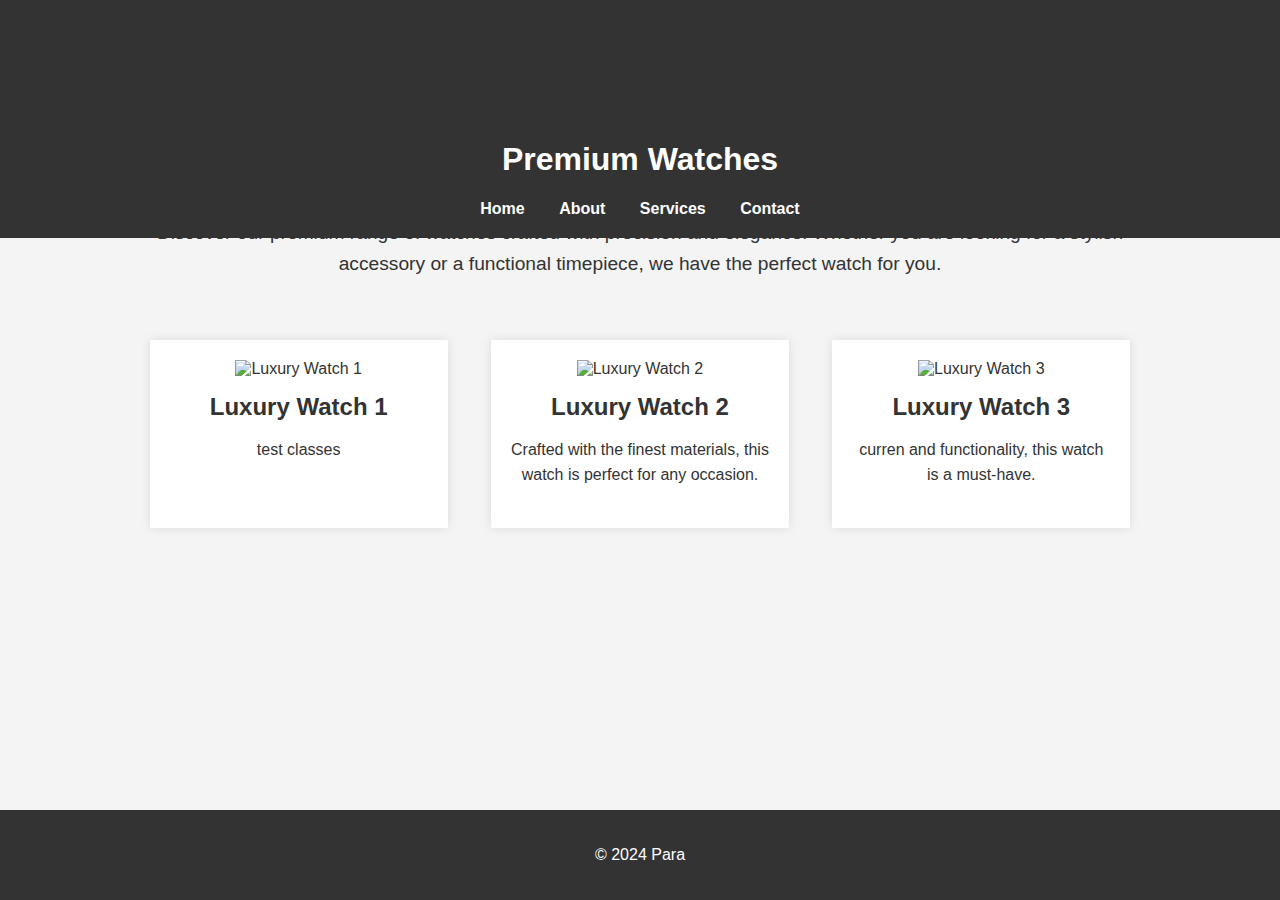
==== index.html @ 79f14083 "index" ====
<!DOCTYPE html>
<html lang="en">
<head>
    <meta charset="UTF-8">
    <meta name="viewport" content="width=device-width, initial-scale=1.0">
    <title>Home - Premium Watches</title>
    <style>
        body {
            font-family: Arial, sans-serif;
            margin: 0;
            padding: 0;
            box-sizing: border-box;
            background-color: #f4f4f4;
            color: #333;
        }
        header {
            background-color: #333;
            color: #fff;
            padding: 20px 0;
            text-align: center;
            position: fixed;
            width: 100%;
            top: 0;
            z-index: 1000;
        }
        nav ul {
            list-style: none;
            padding: 0;
            margin: 0;
        }
        nav ul li {
            display: inline;
            margin: 0 15px;
        }
        nav ul li a {
            color: #fff;
            text-decoration: none;
            font-weight: bold;
        }
        .container {
            width: 80%;
            margin: 100px auto 0 auto;
            overflow: hidden;
        }
        .main-content {
            padding: 20px 0;
            text-align: center;
        }
        .main-content h2 {
            font-size: 2.5em;
            margin-bottom: 20px;
        }
        .main-content p {
            font-size: 1.2em;
            line-height: 1.6;
            margin-bottom: 40px;
        }
        .watch-grid {
            display: flex;
            flex-wrap: wrap;
            justify-content: space-around;
        }
        .watch-item {
            background: #fff;
            box-shadow: 0 0 10px rgba(0, 0, 0, 0.1);
            margin: 20px;
            padding: 20px;
            text-align: center;
            width: calc(33% - 40px);
            box-sizing: border-box;
            transition: transform 0.2s;
        }
        .watch-item img {
            max-width: 100%;
            height: auto;
        }
        .watch-item h3 {
            margin: 15px 0;
            font-size: 1.5em;
        }
        .watch-item p {
            font-size: 1em;
            margin-bottom: 20px;
        }
        .watch-item:hover {
            transform: translateY(-10px);
        }
        footer {
            background-color: #333;
            color: #fff;
            text-align: center;
            padding: 20px 0;
            position: fixed;
            width: 100%;
            bottom: 0;
        }
    </style>
</head>
<body>
    <header>
        <div class="container">
            <h1>Premium Watches</h1>
            <nav>
                <ul>
                    <li><a href="index.html">Home</a></li>
                    <li><a href="about.html">About</a></li>
                    <li><a href="services.html">Services</a></li>
                    <li><a href="contact.html">Contact</a></li>
                </ul>
            </nav>
        </div>
    </header>

    <div class="container">
        <div class="main-content">
            <h2>Welcome to Our Exclusive Watch Collection</h2>
            <p>Discover our premium range of watches crafted with precision and elegance. Whether you are looking for a stylish accessory or a functional timepiece, we have the perfect watch for you.</p>
            <div class="watch-grid">
                <div class="watch-item">
                    <img src="watch1.jpg" alt="Luxury Watch 1">
                    <h3>Luxury Watch 1</h3>
                    <p>test classes</p>
                </div>
                <div class="watch-item">
                    <img src="watch2.jpg" alt="Luxury Watch 2">
                    <h3>Luxury Watch 2</h3>
                    <p>Crafted with the finest materials, this watch is perfect for any occasion.</p>
                </div>
                <div class="watch-item">
                    <img src="watch3.jpg" alt="Luxury Watch 3">
                    <h3>Luxury Watch 3</h3>
                    <p>curren and functionality, this watch is a must-have.</p>
                </div>
            </div>
        </div>
    </div>

    <footer>
        <p>&copy; 2024 Para</p>
    </footer>
</body>
</html>
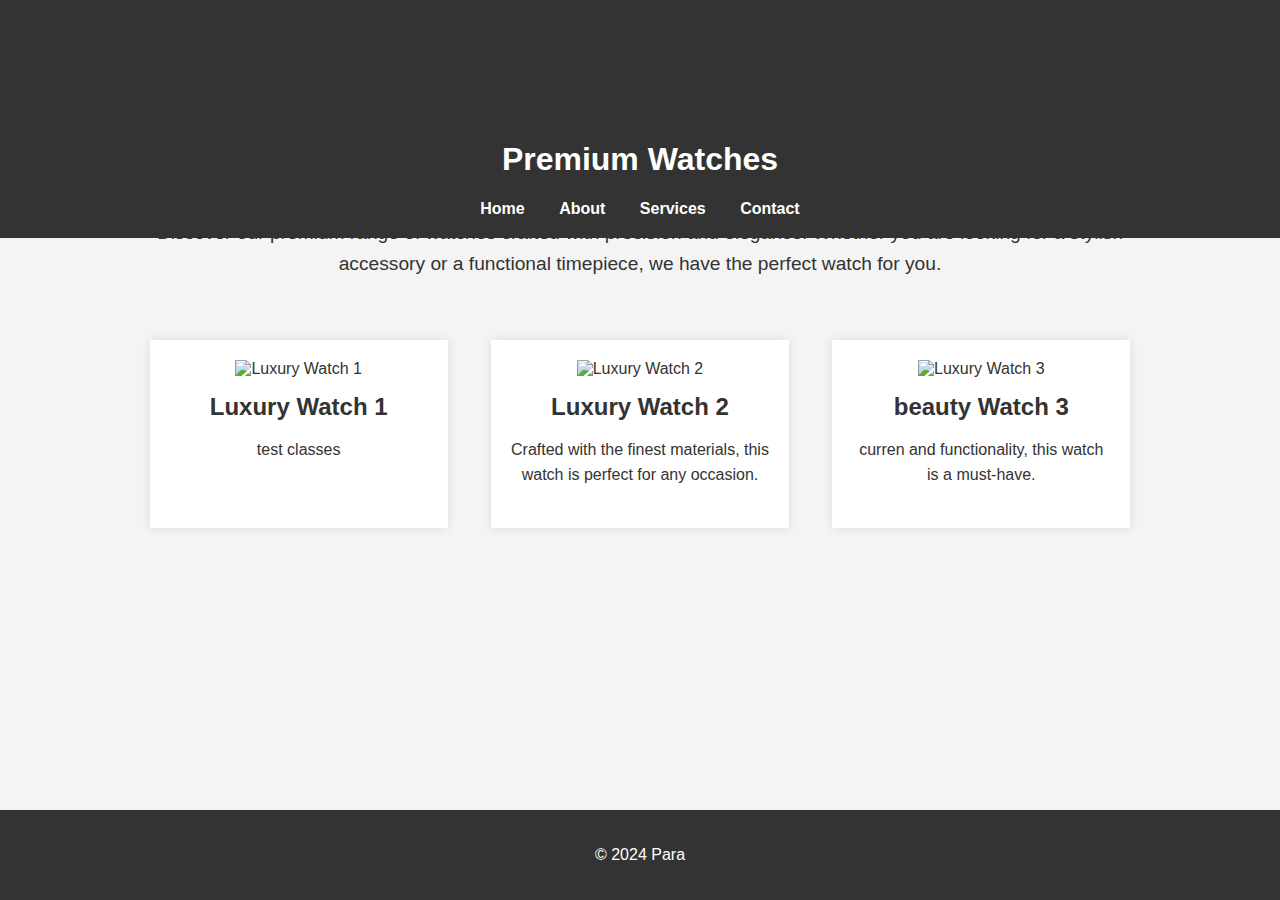
==== commit ac340420: "index" ====
--- a/index.html
+++ b/index.html
@@ -128,7 +128,7 @@
                 </div>
                 <div class="watch-item">
                     <img src="watch3.jpg" alt="Luxury Watch 3">
-                    <h3>Luxury Watch 3</h3>
+                    <h3> beauty Watch 3</h3>
                     <p>curren and functionality, this watch is a must-have.</p>
                 </div>
             </div>
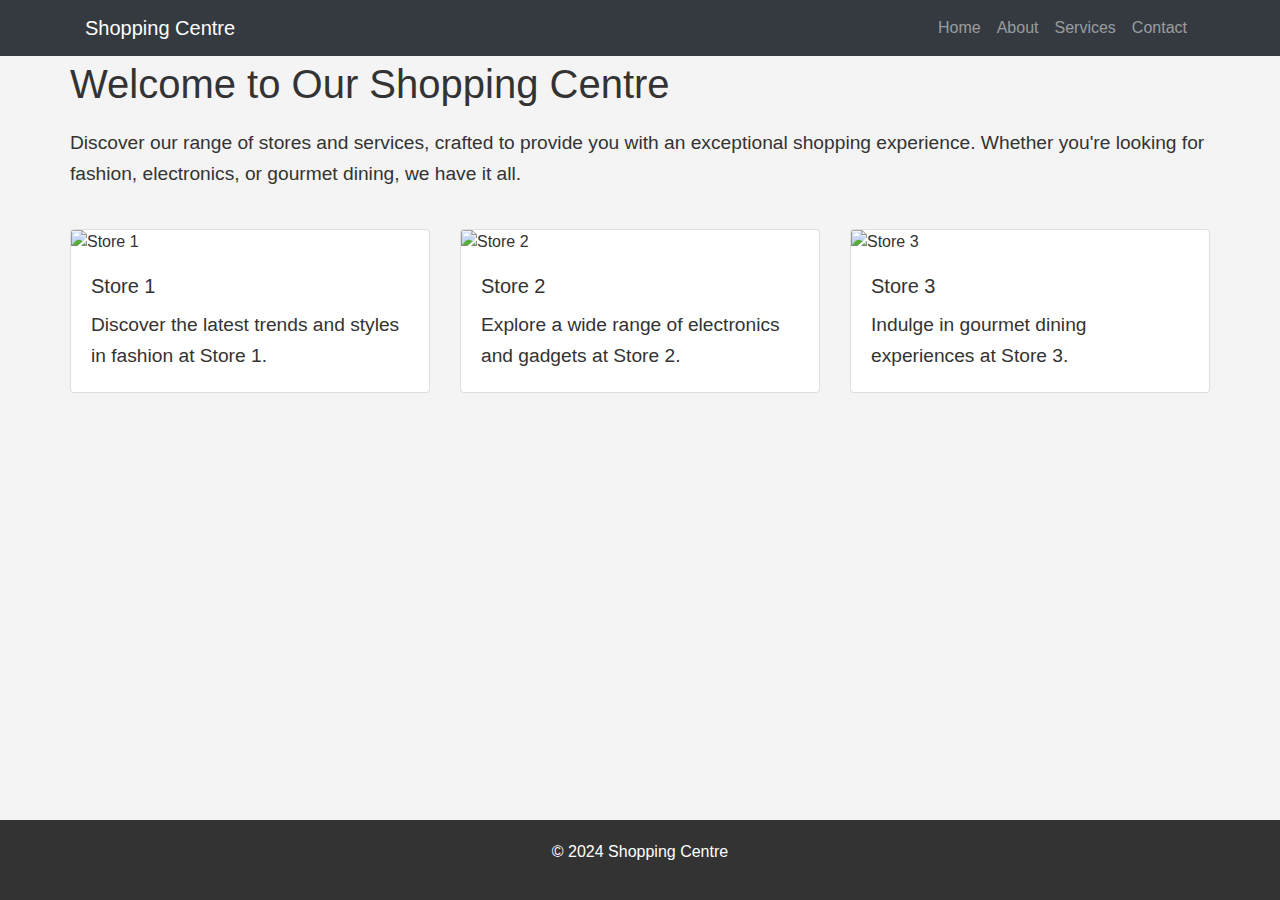
==== commit 4e8e2b92: "index" ====
--- a/index.html
+++ b/index.html
@@ -3,48 +3,19 @@
 <head>
     <meta charset="UTF-8">
     <meta name="viewport" content="width=device-width, initial-scale=1.0">
-    <title>Home - Premium Watches</title>
+    <title>Home - Shopping Centre</title>
+    <link href="https://stackpath.bootstrapcdn.com/bootstrap/4.5.2/css/bootstrap.min.css" rel="stylesheet">
     <style>
         body {
             font-family: Arial, sans-serif;
-            margin: 0;
-            padding: 0;
-            box-sizing: border-box;
             background-color: #f4f4f4;
             color: #333;
         }
-        header {
-            background-color: #333;
-            color: #fff;
-            padding: 20px 0;
-            text-align: center;
-            position: fixed;
-            width: 100%;
-            top: 0;
-            z-index: 1000;
-        }
-        nav ul {
-            list-style: none;
-            padding: 0;
-            margin: 0;
-        }
-        nav ul li {
-            display: inline;
-            margin: 0 15px;
-        }
-        nav ul li a {
-            color: #fff;
-            text-decoration: none;
-            font-weight: bold;
-        }
-        .container {
-            width: 80%;
-            margin: 100px auto 0 auto;
-            overflow: hidden;
+        .navbar {
+            margin-bottom: 20px;
         }
         .main-content {
-            padding: 20px 0;
-            text-align: center;
+            padding: 60px 0;
         }
         .main-content h2 {
             font-size: 2.5em;
@@ -55,34 +26,10 @@
             line-height: 1.6;
             margin-bottom: 40px;
         }
-        .watch-grid {
-            display: flex;
-            flex-wrap: wrap;
-            justify-content: space-around;
-        }
-        .watch-item {
-            background: #fff;
-            box-shadow: 0 0 10px rgba(0, 0, 0, 0.1);
-            margin: 20px;
-            padding: 20px;
-            text-align: center;
-            width: calc(33% - 40px);
-            box-sizing: border-box;
+        .card {
             transition: transform 0.2s;
         }
-        .watch-item img {
-            max-width: 100%;
-            height: auto;
-        }
-        .watch-item h3 {
-            margin: 15px 0;
-            font-size: 1.5em;
-        }
-        .watch-item p {
-            font-size: 1em;
-            margin-bottom: 20px;
-        }
-        .watch-item:hover {
+        .card:hover {
             transform: translateY(-10px);
         }
         footer {
@@ -97,46 +44,71 @@
     </style>
 </head>
 <body>
-    <header>
+    <nav class="navbar navbar-expand-lg navbar-dark bg-dark fixed-top">
         <div class="container">
-            <h1>Premium Watches</h1>
-            <nav>
-                <ul>
-                    <li><a href="index.html">Home</a></li>
-                    <li><a href="about.html">About</a></li>
-                    <li><a href="services.html">Services</a></li>
-                    <li><a href="contact.html">Contact</a></li>
+            <a class="navbar-brand" href="#">Shopping Centre</a>
+            <button class="navbar-toggler" type="button" data-toggle="collapse" data-target="#navbarNav" aria-controls="navbarNav" aria-expanded="false" aria-label="Toggle navigation">
+                <span class="navbar-toggler-icon"></span>
+            </button>
+            <div class="collapse navbar-collapse" id="navbarNav">
+                <ul class="navbar-nav ml-auto">
+                    <li class="nav-item">
+                        <a class="nav-link" href="index.html">Home</a>
+                    </li>
+                    <li class="nav-item">
+                        <a class="nav-link" href="about.html">About</a>
+                    </li>
+                    <li class="nav-item">
+                        <a class="nav-link" href="services.html">Services</a>
+                    </li>
+                    <li class="nav-item">
+                        <a class="nav-link" href="contact.html">Contact</a>
+                    </li>
                 </ul>
-            </nav>
+            </div>
         </div>
-    </header>
+    </nav>
 
-    <div class="container">
-        <div class="main-content">
-            <h2>Welcome to Our Exclusive Watch Collection</h2>
-            <p>Discover our premium range of watches crafted with precision and elegance. Whether you are looking for a stylish accessory or a functional timepiece, we have the perfect watch for you.</p>
-            <div class="watch-grid">
-                <div class="watch-item">
-                    <img src="watch1.jpg" alt="Luxury Watch 1">
-                    <h3>Luxury Watch 1</h3>
-                    <p>test classes</p>
+    <div class="container main-content">
+        <h2>Welcome to Our Shopping Centre</h2>
+        <p>Discover our range of stores and services, crafted to provide you with an exceptional shopping experience. Whether you're looking for fashion, electronics, or gourmet dining, we have it all.</p>
+        <div class="row">
+            <div class="col-md-4">
+                <div class="card">
+                    <img src="watch1.jpg" class="card-img-top" alt="Store 1">
+                    <div class="card-body">
+                        <h5 class="card-title">Store 1</h5>
+                        <p class="card-text">Discover the latest trends and styles in fashion at Store 1.</p>
+                    </div>
                 </div>
-                <div class="watch-item">
-                    <img src="watch2.jpg" alt="Luxury Watch 2">
-                    <h3>Luxury Watch 2</h3>
-                    <p>Crafted with the finest materials, this watch is perfect for any occasion.</p>
+            </div>
+            <div class="col-md-4">
+                <div class="card">
+                    <img src="watch2.jpg" class="card-img-top" alt="Store 2">
+                    <div class="card-body">
+                        <h5 class="card-title">Store 2</h5>
+                        <p class="card-text">Explore a wide range of electronics and gadgets at Store 2.</p>
+                    </div>
                 </div>
-                <div class="watch-item">
-                    <img src="watch3.jpg" alt="Luxury Watch 3">
-                    <h3> beauty Watch 3</h3>
-                    <p>curren and functionality, this watch is a must-have.</p>
+            </div>
+            <div class="col-md-4">
+                <div class="card">
+                    <img src="watch3.jpg" class="card-img-top" alt="Store 3">
+                    <div class="card-body">
+                        <h5 class="card-title">Store 3</h5>
+                        <p class="card-text">Indulge in gourmet dining experiences at Store 3.</p>
+                    </div>
                 </div>
             </div>
         </div>
     </div>
 
     <footer>
-        <p>&copy; 2024 Para</p>
+        <p>&copy; 2024 Shopping Centre</p>
     </footer>
+
+    <script src="https://code.jquery.com/jquery-3.5.1.slim.min.js"></script>
+    <script src="https://cdn.jsdelivr.net/npm/@popperjs/core@2.9.2/dist/umd/popper.min.js"></script>
+    <script src="https://stackpath.bootstrapcdn.com/bootstrap/4.5.2/js/bootstrap.min.js"></script>
 </body>
 </html>
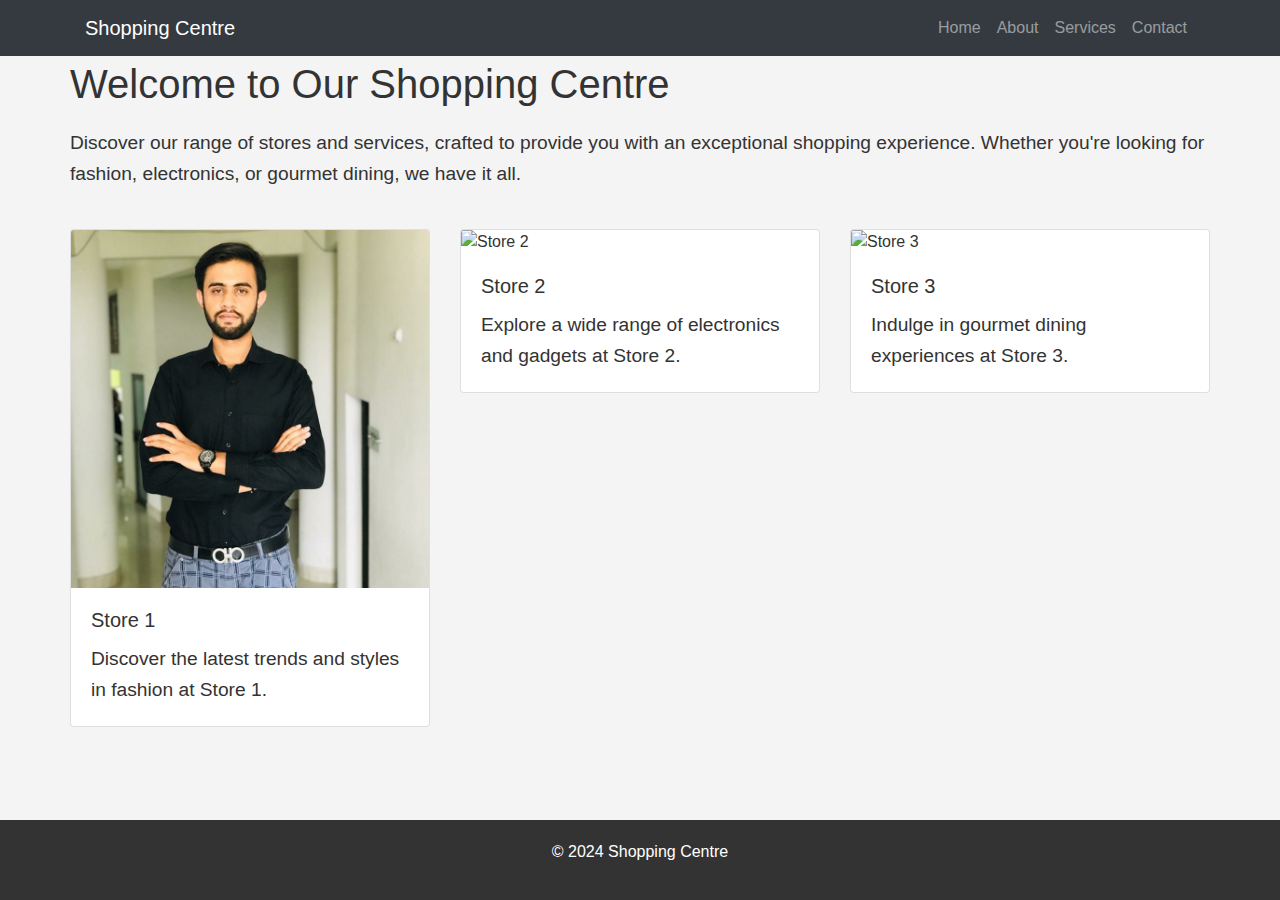
==== commit 6e935b25: "index" ====
--- a/index.html
+++ b/index.html
@@ -75,7 +75,7 @@
         <div class="row">
             <div class="col-md-4">
                 <div class="card">
-                    <img src="watch1.jpg" class="card-img-top" alt="Store 1">
+                    <img src="ahmed.jpeg" class="card-img-top" alt="Store 1">
                     <div class="card-body">
                         <h5 class="card-title">Store 1</h5>
                         <p class="card-text">Discover the latest trends and styles in fashion at Store 1.</p>
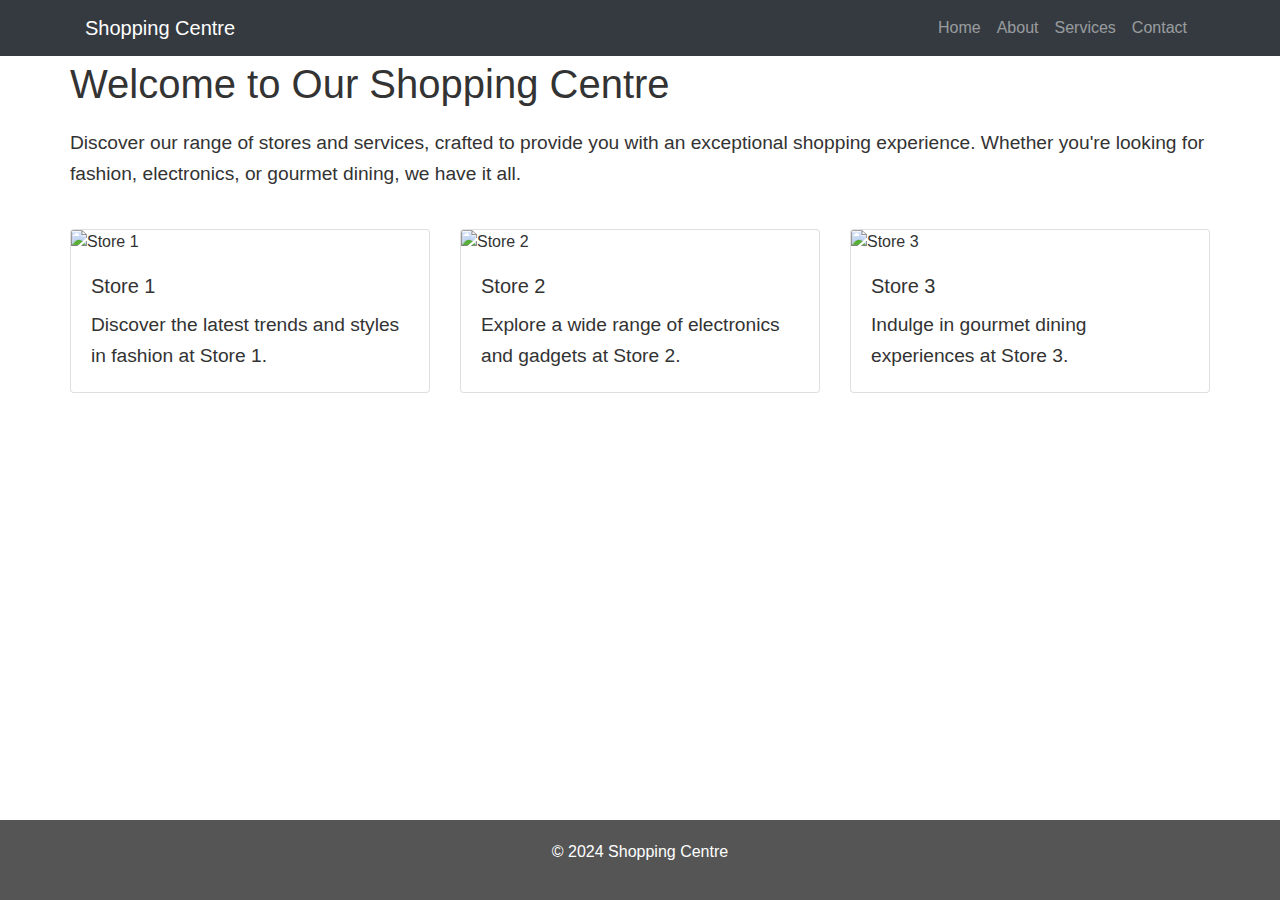
==== commit 9ae8b329: "index" ====
--- a/index.html
+++ b/index.html
@@ -8,7 +8,7 @@
     <style>
         body {
             font-family: Arial, sans-serif;
-            background-color: #f4f4f4;
+            background-color: #ffffff;
             color: #333;
         }
         .navbar {
@@ -33,7 +33,7 @@
             transform: translateY(-10px);
         }
         footer {
-            background-color: #333;
+            background-color: #555;
             color: #fff;
             text-align: center;
             padding: 20px 0;
@@ -75,7 +75,7 @@
         <div class="row">
             <div class="col-md-4">
                 <div class="card">
-                    <img src="ahmed.jpeg" class="card-img-top" alt="Store 1">
+                    <img src="https://via.placeholder.com/300" class="card-img-top" alt="Store 1">
                     <div class="card-body">
                         <h5 class="card-title">Store 1</h5>
                         <p class="card-text">Discover the latest trends and styles in fashion at Store 1.</p>
@@ -84,7 +84,7 @@
             </div>
             <div class="col-md-4">
                 <div class="card">
-                    <img src="watch2.jpg" class="card-img-top" alt="Store 2">
+                    <img src="https://via.placeholder.com/300" class="card-img-top" alt="Store 2">
                     <div class="card-body">
                         <h5 class="card-title">Store 2</h5>
                         <p class="card-text">Explore a wide range of electronics and gadgets at Store 2.</p>
@@ -93,7 +93,7 @@
             </div>
             <div class="col-md-4">
                 <div class="card">
-                    <img src="watch3.jpg" class="card-img-top" alt="Store 3">
+                    <img src="https://via.placeholder.com/300" class="card-img-top" alt="Store 3">
                     <div class="card-body">
                         <h5 class="card-title">Store 3</h5>
                         <p class="card-text">Indulge in gourmet dining experiences at Store 3.</p>
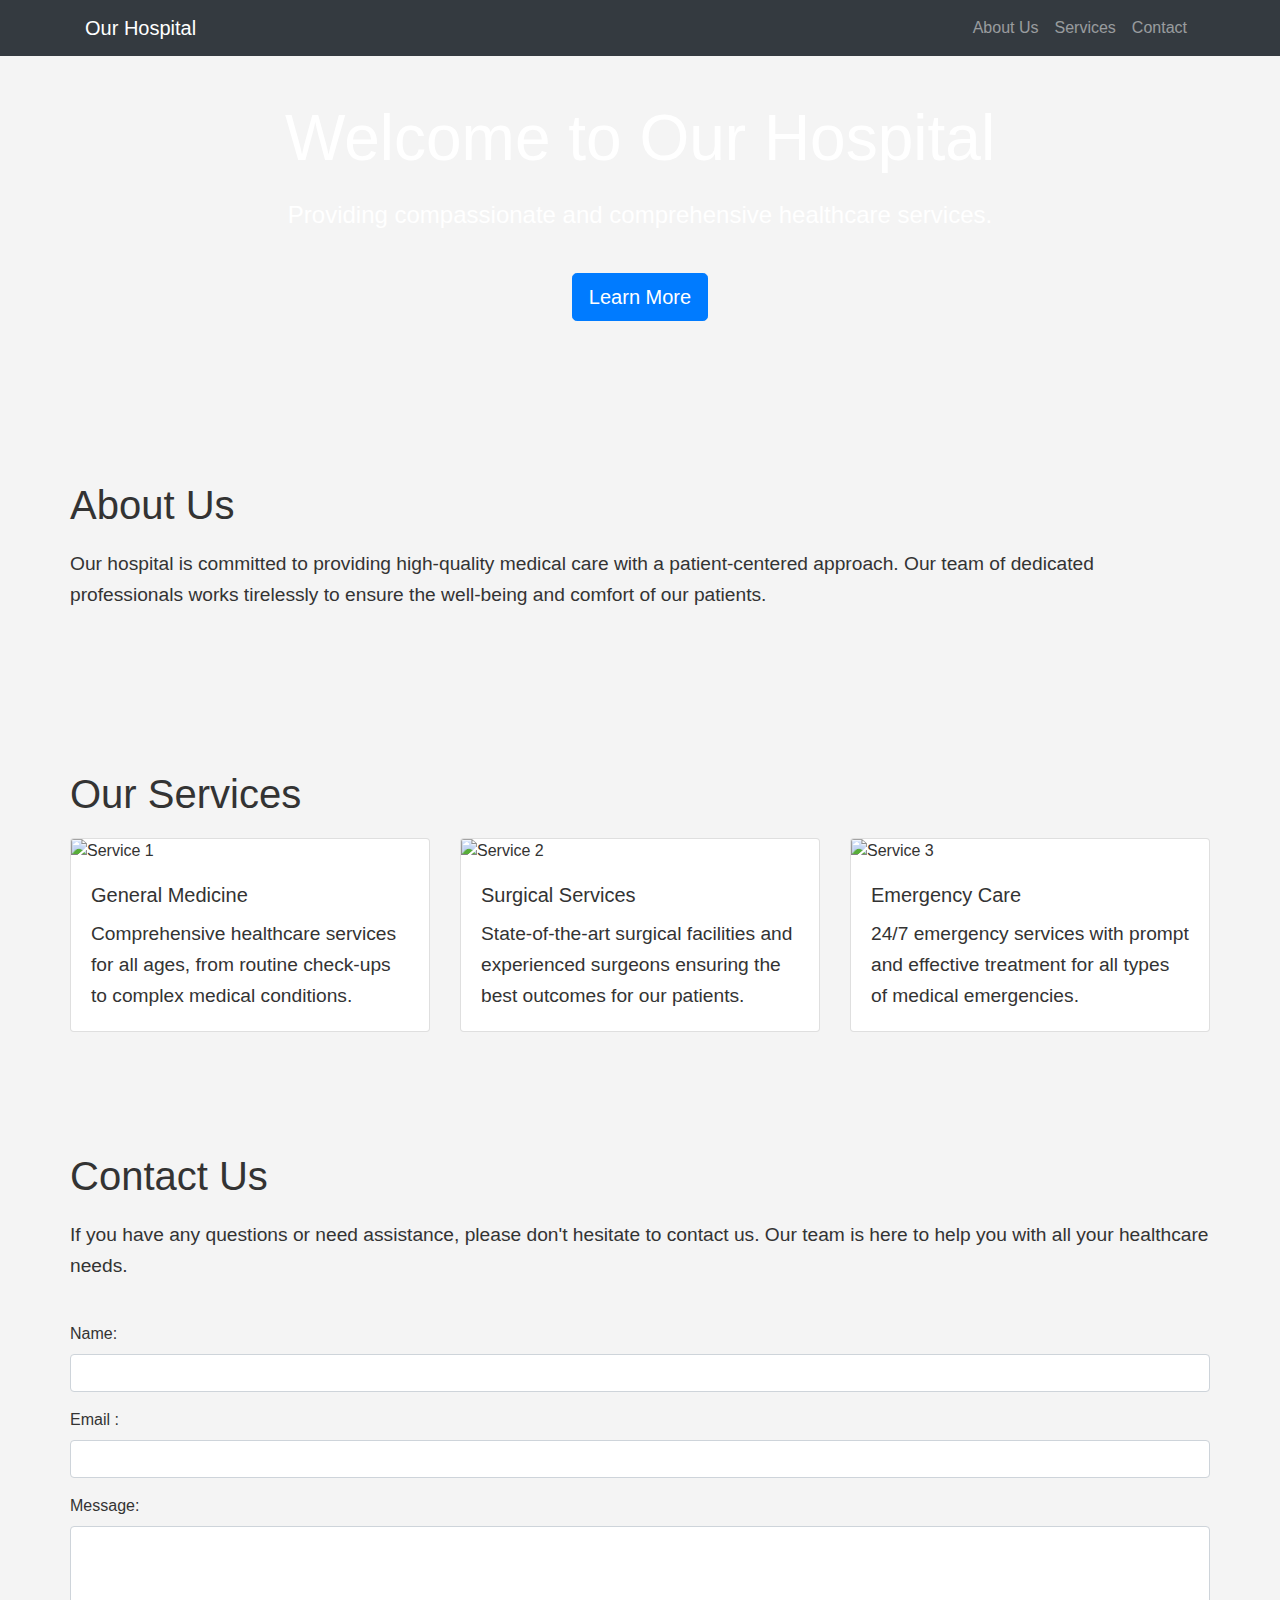
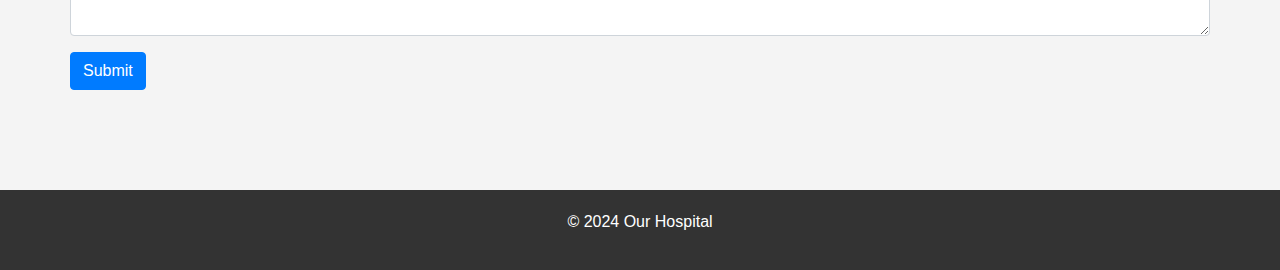
==== commit 2ab068c8: "index" ====
--- a/index.html
+++ b/index.html
@@ -3,25 +3,40 @@
 <head>
     <meta charset="UTF-8">
     <meta name="viewport" content="width=device-width, initial-scale=1.0">
-    <title>Home - Shopping Centre</title>
+    <title>Welcome to Our Hospital</title>
     <link href="https://stackpath.bootstrapcdn.com/bootstrap/4.5.2/css/bootstrap.min.css" rel="stylesheet">
     <style>
         body {
             font-family: Arial, sans-serif;
-            background-color: #ffffff;
+            background-color: #f4f4f4;
             color: #333;
         }
         .navbar {
             margin-bottom: 20px;
         }
-        .main-content {
+        .hero-section {
+            background: url('https://via.placeholder.com/1920x800') no-repeat center center;
+            background-size: cover;
+            color: #fff;
+            text-align: center;
+            padding: 100px 0;
+        }
+        .hero-section h1 {
+            font-size: 4em;
+            margin-bottom: 20px;
+        }
+        .hero-section p {
+            font-size: 1.5em;
+            margin-bottom: 40px;
+        }
+        .info-section {
             padding: 60px 0;
         }
-        .main-content h2 {
+        .info-section h2 {
             font-size: 2.5em;
             margin-bottom: 20px;
         }
-        .main-content p {
+        .info-section p {
             font-size: 1.2em;
             line-height: 1.6;
             margin-bottom: 40px;
@@ -33,82 +48,111 @@
             transform: translateY(-10px);
         }
         footer {
-            background-color: #555;
+            background-color: #333;
             color: #fff;
             text-align: center;
             padding: 20px 0;
-            position: fixed;
-            width: 100%;
-            bottom: 0;
+            margin-top: 40px;
         }
     </style>
 </head>
 <body>
     <nav class="navbar navbar-expand-lg navbar-dark bg-dark fixed-top">
         <div class="container">
-            <a class="navbar-brand" href="#">Shopping Centre</a>
+            <a class="navbar-brand" href="#">Our Hospital</a>
             <button class="navbar-toggler" type="button" data-toggle="collapse" data-target="#navbarNav" aria-controls="navbarNav" aria-expanded="false" aria-label="Toggle navigation">
                 <span class="navbar-toggler-icon"></span>
             </button>
             <div class="collapse navbar-collapse" id="navbarNav">
                 <ul class="navbar-nav ml-auto">
                     <li class="nav-item">
-                        <a class="nav-link" href="index.html">Home</a>
+                        <a class="nav-link" href="#about">About Us</a>
                     </li>
                     <li class="nav-item">
-                        <a class="nav-link" href="about.html">About</a>
+                        <a class="nav-link" href="#services">Services</a>
                     </li>
                     <li class="nav-item">
-                        <a class="nav-link" href="services.html">Services</a>
-                    </li>
-                    <li class="nav-item">
-                        <a class="nav-link" href="contact.html">Contact</a>
+                        <a class="nav-link" href="#contact">Contact</a>
                     </li>
                 </ul>
             </div>
         </div>
     </nav>
 
-    <div class="container main-content">
-        <h2>Welcome to Our Shopping Centre</h2>
-        <p>Discover our range of stores and services, crafted to provide you with an exceptional shopping experience. Whether you're looking for fashion, electronics, or gourmet dining, we have it all.</p>
+    <div class="hero-section">
+        <div class="container">
+            <h1>Welcome to Our Hospital</h1>
+            <p>Providing compassionate and comprehensive healthcare services.</p>
+            <a href="#about" class="btn btn-primary btn-lg">Learn More</a>
+        </div>
+    </div>
+
+    <div class="container info-section" id="about">
+        <h2>About Us</h2>
+        <p>Our hospital is committed to providing high-quality medical care with a patient-centered approach. Our team of dedicated professionals works tirelessly to ensure the well-being and comfort of our patients.</p>
+    </div>
+
+    <div class="container info-section" id="services">
+        <h2>Our Services</h2>
         <div class="row">
             <div class="col-md-4">
                 <div class="card">
-                    <img src="https://via.placeholder.com/300" class="card-img-top" alt="Store 1">
+                    <img src="https://via.placeholder.com/300" class="card-img-top" alt="Service 1">
                     <div class="card-body">
-                        <h5 class="card-title">Store 1</h5>
-                        <p class="card-text">Discover the latest trends and styles in fashion at Store 1.</p>
+                        <h5 class="card-title">General Medicine</h5>
+                        <p class="card-text">Comprehensive healthcare services for all ages, from routine check-ups to complex medical conditions.</p>
                     </div>
                 </div>
             </div>
             <div class="col-md-4">
                 <div class="card">
-                    <img src="https://via.placeholder.com/300" class="card-img-top" alt="Store 2">
+                    <img src="https://via.placeholder.com/300" class="card-img-top" alt="Service 2">
                     <div class="card-body">
-                        <h5 class="card-title">Store 2</h5>
-                        <p class="card-text">Explore a wide range of electronics and gadgets at Store 2.</p>
+                        <h5 class="card-title">Surgical Services</h5>
+                        <p class="card-text">State-of-the-art surgical facilities and experienced surgeons ensuring the best outcomes for our patients.</p>
                     </div>
                 </div>
             </div>
             <div class="col-md-4">
                 <div class="card">
-                    <img src="https://via.placeholder.com/300" class="card-img-top" alt="Store 3">
+                    <img src="https://via.placeholder.com/300" class="card-img-top" alt="Service 3">
                     <div class="card-body">
-                        <h5 class="card-title">Store 3</h5>
-                        <p class="card-text">Indulge in gourmet dining experiences at Store 3.</p>
+                        <h5 class="card-title">Emergency Care</h5>
+                        <p class="card-text">24/7 emergency services with prompt and effective treatment for all types of medical emergencies.</p>
                     </div>
                 </div>
             </div>
         </div>
     </div>
 
-    <footer>
-        <p>&copy; 2024 Shopping Centre</p>
-    </footer>
-
-    <script src="https://code.jquery.com/jquery-3.5.1.slim.min.js"></script>
-    <script src="https://cdn.jsdelivr.net/npm/@popperjs/core@2.9.2/dist/umd/popper.min.js"></script>
-    <script src="https://stackpath.bootstrapcdn.com/bootstrap/4.5.2/js/bootstrap.min.js"></script>
-</body>
-</html>
+    <div class="container info-section" id="contact">
+        <h2>Contact Us</h2>
+        <p>If you have any questions or need assistance, please don't hesitate to contact us. Our team is here to help you with all your healthcare needs.</p>
+        <form>
+            <div class="form-group">
+                <label for="name">Name:</label>
+                <input type="text" class="form-control" id="name" required>
+            </div>
+            <div class="form-group">
+                <label for="email">Email
+                    :</label>
+                    <input type="email" class="form-control" id="email" required>
+                </div>
+                <div class="form-group">
+                    <label for="message">Message:</label>
+                    <textarea class="form-control" id="message" rows="4" required></textarea>
+                </div>
+                <button type="submit" class="btn btn-primary">Submit</button>
+            </form>
+        </div>
+    
+        <footer>
+            <p>&copy; 2024 Our Hospital</p>
+        </footer>
+    
+        <script src="https://code.jquery.com/jquery-3.5.1.slim.min.js"></script>
+        <script src="https://cdn.jsdelivr.net/npm/@popperjs/core@2.9.2/dist/umd/popper.min.js"></script>
+        <script src="https://stackpath.bootstrapcdn.com/bootstrap/4.5.2/js/bootstrap.min.js"></script>
+    </body>
+    </html>
+    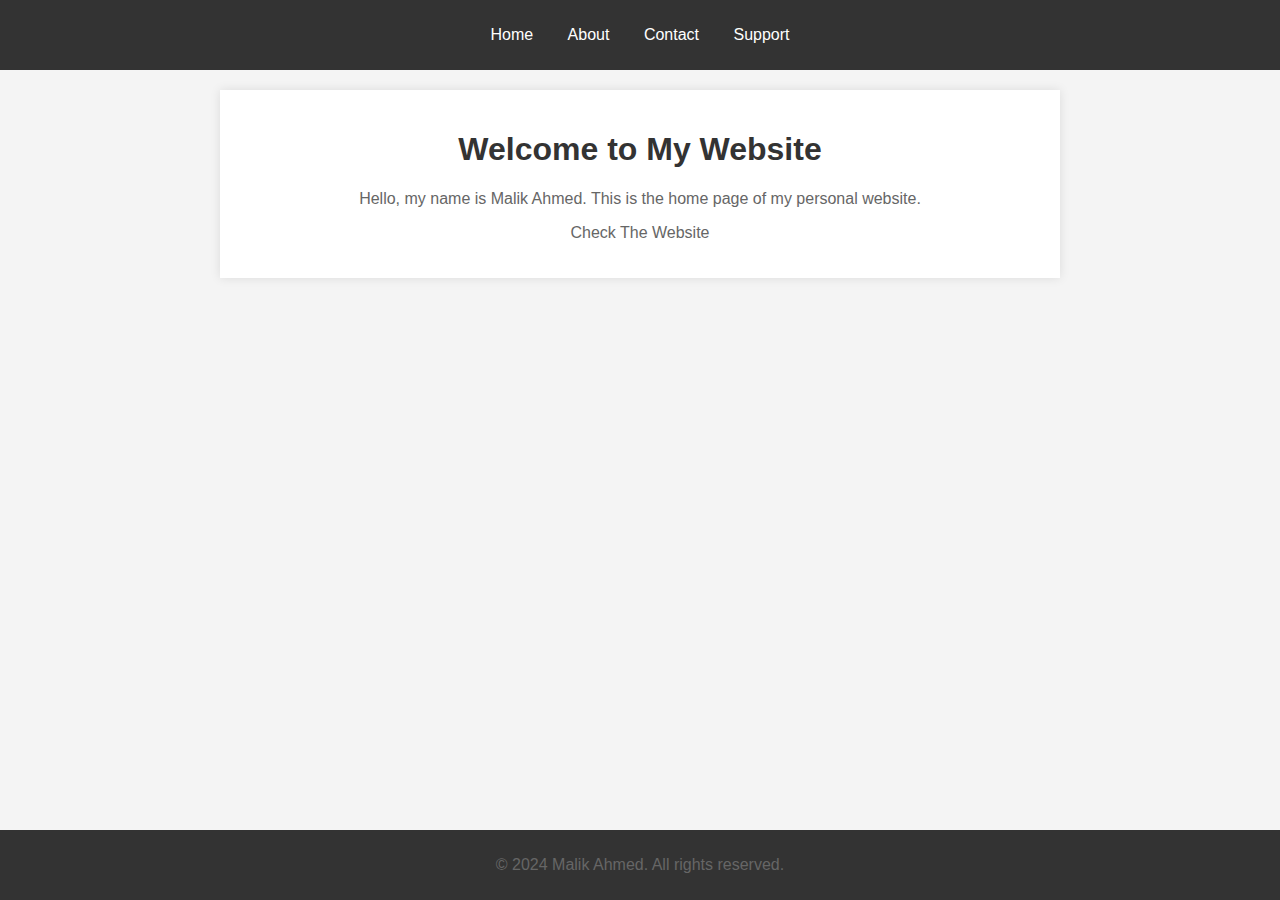
==== commit d65960a4: "index" ====
--- a/index.html
+++ b/index.html
@@ -3,156 +3,81 @@
 <head>
     <meta charset="UTF-8">
     <meta name="viewport" content="width=device-width, initial-scale=1.0">
-    <title>Welcome to Our Hospital</title>
-    <link href="https://stackpath.bootstrapcdn.com/bootstrap/4.5.2/css/bootstrap.min.css" rel="stylesheet">
+    <title>Home</title>
     <style>
         body {
             font-family: Arial, sans-serif;
+            margin: 0;
+            padding: 0;
             background-color: #f4f4f4;
-            color: #333;
         }
-        .navbar {
-            margin-bottom: 20px;
+        header {
+            background-color: #333;
+            color: #fff;
+            padding: 10px 0;
+            text-align: center;
         }
-        .hero-section {
-            background: url('https://via.placeholder.com/1920x800') no-repeat center center;
-            background-size: cover;
+        nav ul {
+            list-style: none;
+            padding: 0;
+        }
+        nav ul li {
+            display: inline;
+            margin: 0 15px;
+        }
+        nav ul li a {
             color: #fff;
+            text-decoration: none;
+        }
+        main {
+            padding: 20px;
+            background-color: #fff;
+            margin: 20px auto;
+            width: 80%;
+            max-width: 800px;
+            box-shadow: 0 0 10px rgba(0,0,0,0.1);
             text-align: center;
-            padding: 100px 0;
-        }
-        .hero-section h1 {
-            font-size: 4em;
-            margin-bottom: 20px;
-        }
-        .hero-section p {
-            font-size: 1.5em;
-            margin-bottom: 40px;
-        }
-        .info-section {
-            padding: 60px 0;
-        }
-        .info-section h2 {
-            font-size: 2.5em;
-            margin-bottom: 20px;
-        }
-        .info-section p {
-            font-size: 1.2em;
-            line-height: 1.6;
-            margin-bottom: 40px;
-        }
-        .card {
-            transition: transform 0.2s;
-        }
-        .card:hover {
-            transform: translateY(-10px);
         }
         footer {
             background-color: #333;
             color: #fff;
             text-align: center;
-            padding: 20px 0;
-            margin-top: 40px;
+            padding: 10px 0;
+            position: fixed;
+            bottom: 0;
+            width: 100%;
+        }
+        h1 {
+            color: #333;
+        }
+        p {
+            color: #666;
+        }
+        img {
+            border-radius: 50%;
+            width: 150px;
+            height: 150px;
         }
     </style>
 </head>
 <body>
-    <nav class="navbar navbar-expand-lg navbar-dark bg-dark fixed-top">
-        <div class="container">
-            <a class="navbar-brand" href="#">Our Hospital</a>
-            <button class="navbar-toggler" type="button" data-toggle="collapse" data-target="#navbarNav" aria-controls="navbarNav" aria-expanded="false" aria-label="Toggle navigation">
-                <span class="navbar-toggler-icon"></span>
-            </button>
-            <div class="collapse navbar-collapse" id="navbarNav">
-                <ul class="navbar-nav ml-auto">
-                    <li class="nav-item">
-                        <a class="nav-link" href="#about">About Us</a>
-                    </li>
-                    <li class="nav-item">
-                        <a class="nav-link" href="#services">Services</a>
-                    </li>
-                    <li class="nav-item">
-                        <a class="nav-link" href="#contact">Contact</a>
-                    </li>
-                </ul>
-            </div>
-        </div>
-    </nav>
-
-    <div class="hero-section">
-        <div class="container">
-            <h1>Welcome to Our Hospital</h1>
-            <p>Providing compassionate and comprehensive healthcare services.</p>
-            <a href="#about" class="btn btn-primary btn-lg">Learn More</a>
-        </div>
-    </div>
-
-    <div class="container info-section" id="about">
-        <h2>About Us</h2>
-        <p>Our hospital is committed to providing high-quality medical care with a patient-centered approach. Our team of dedicated professionals works tirelessly to ensure the well-being and comfort of our patients.</p>
-    </div>
-
-    <div class="container info-section" id="services">
-        <h2>Our Services</h2>
-        <div class="row">
-            <div class="col-md-4">
-                <div class="card">
-                    <img src="https://via.placeholder.com/300" class="card-img-top" alt="Service 1">
-                    <div class="card-body">
-                        <h5 class="card-title">General Medicine</h5>
-                        <p class="card-text">Comprehensive healthcare services for all ages, from routine check-ups to complex medical conditions.</p>
-                    </div>
-                </div>
-            </div>
-            <div class="col-md-4">
-                <div class="card">
-                    <img src="https://via.placeholder.com/300" class="card-img-top" alt="Service 2">
-                    <div class="card-body">
-                        <h5 class="card-title">Surgical Services</h5>
-                        <p class="card-text">State-of-the-art surgical facilities and experienced surgeons ensuring the best outcomes for our patients.</p>
-                    </div>
-                </div>
-            </div>
-            <div class="col-md-4">
-                <div class="card">
-                    <img src="https://via.placeholder.com/300" class="card-img-top" alt="Service 3">
-                    <div class="card-body">
-                        <h5 class="card-title">Emergency Care</h5>
-                        <p class="card-text">24/7 emergency services with prompt and effective treatment for all types of medical emergencies.</p>
-                    </div>
-                </div>
-            </div>
-        </div>
-    </div>
-
-    <div class="container info-section" id="contact">
-        <h2>Contact Us</h2>
-        <p>If you have any questions or need assistance, please don't hesitate to contact us. Our team is here to help you with all your healthcare needs.</p>
-        <form>
-            <div class="form-group">
-                <label for="name">Name:</label>
-                <input type="text" class="form-control" id="name" required>
-            </div>
-            <div class="form-group">
-                <label for="email">Email
-                    :</label>
-                    <input type="email" class="form-control" id="email" required>
-                </div>
-                <div class="form-group">
-                    <label for="message">Message:</label>
-                    <textarea class="form-control" id="message" rows="4" required></textarea>
-                </div>
-                <button type="submit" class="btn btn-primary">Submit</button>
-            </form>
-        </div>
-    
-        <footer>
-            <p>&copy; 2024 Our Hospital</p>
-        </footer>
-    
-        <script src="https://code.jquery.com/jquery-3.5.1.slim.min.js"></script>
-        <script src="https://cdn.jsdelivr.net/npm/@popperjs/core@2.9.2/dist/umd/popper.min.js"></script>
-        <script src="https://stackpath.bootstrapcdn.com/bootstrap/4.5.2/js/bootstrap.min.js"></script>
-    </body>
-    </html>
-    +    <header>
+        <nav>
+            <ul>
+                <li><a href="index.html">Home</a></li>
+                <li><a href="about.html">About</a></li>
+                <li><a href="Contact.html">Contact</a></li>
+                <li><a href="support.html">Support</a></li>
+            </ul>
+        </nav>
+    </header>
+    <main>
+        <h1>Welcome to My Website</h1>
+        <p>Hello, my name is Malik Ahmed. This is the home page of my personal website.</p>
+        <p>Check The Website</p>
+    </main>
+    <footer>
+        <p>&copy; 2024 Malik Ahmed. All rights reserved.</p>
+    </footer>
+</body>
+</html>
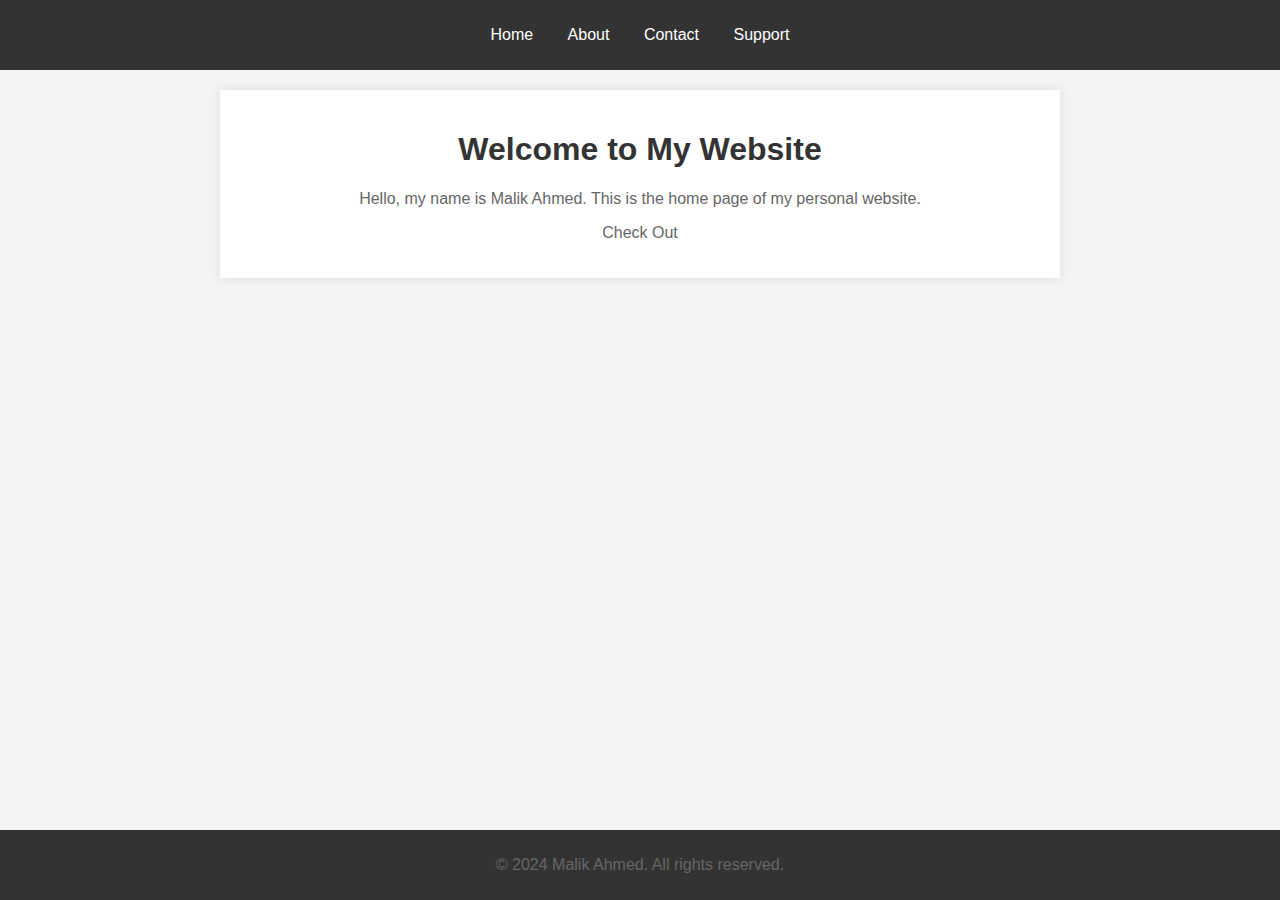
==== commit 60f32529: "index" ====
--- a/index.html
+++ b/index.html
@@ -74,7 +74,7 @@
     <main>
         <h1>Welcome to My Website</h1>
         <p>Hello, my name is Malik Ahmed. This is the home page of my personal website.</p>
-        <p>Check The Website</p>
+        <p>Check Out</p>
     </main>
     <footer>
         <p>&copy; 2024 Malik Ahmed. All rights reserved.</p>
